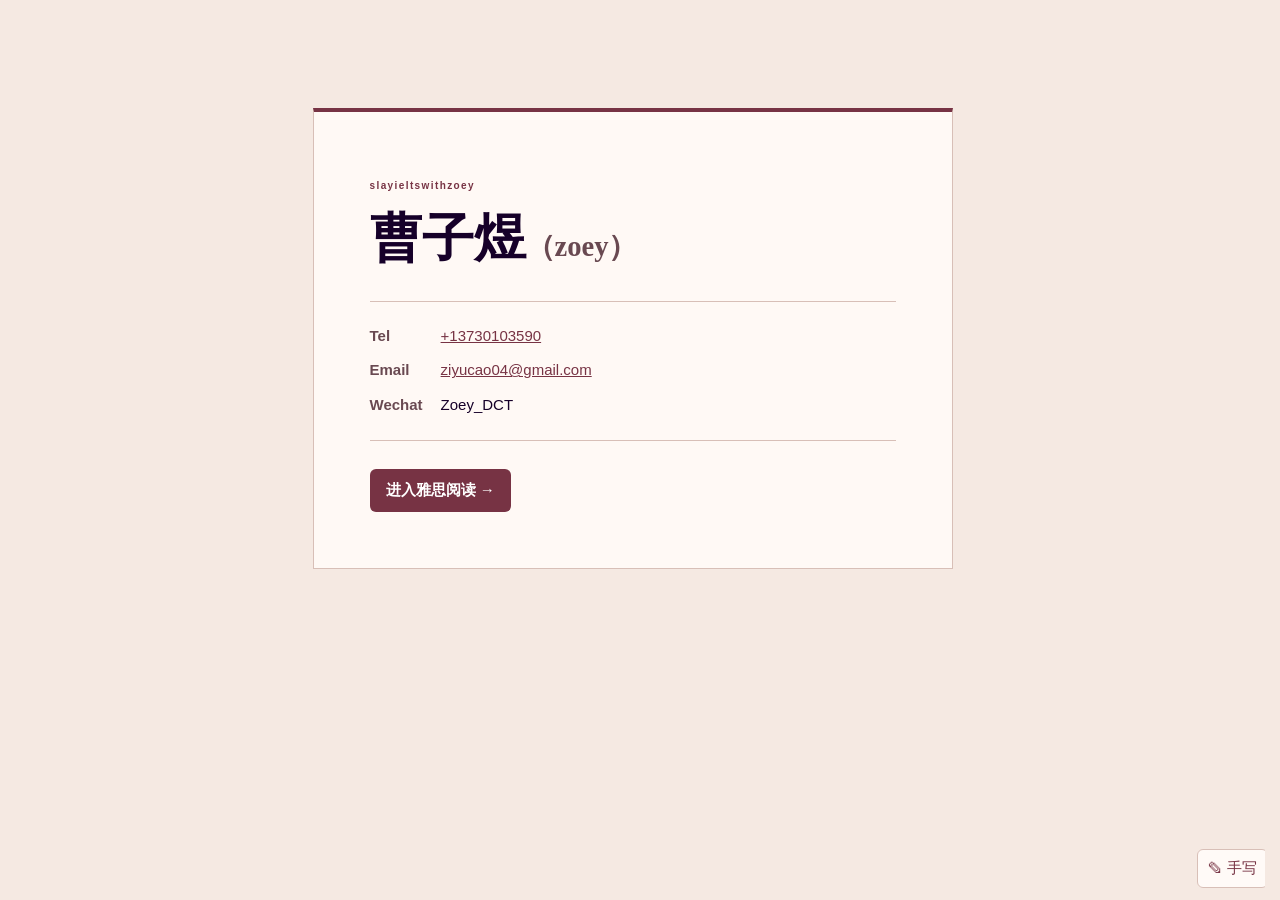
==== index.html @ f7e47e10 "files" ====
<!doctype html>
<html lang="zh-CN"><head><meta charset="utf-8"><meta name="viewport" content="width=device-width,initial-scale=1"><meta name="theme-color" content="#160029"><title>slayieltswithzoey · 雅思阅读题型与解法</title><link rel="stylesheet" href="./styles.css?v=9"><script defer src="./examples.js"></script><script defer src="./strategies.js"></script><script defer src="./pen.js?v=3"></script><script defer src="./app.js?v=11"></script></head>
<body><main class="shell">
<section id="welcome" aria-labelledby="welcome-title">
  <p class="overline" lang="en">slayieltswithzoey</p>
  <h1 id="welcome-title">曹子煜<span>（zoey）</span></h1>
  <dl class="contacts">
    <dt>Tel</dt><dd><a href="tel:+13730103590">+13730103590</a></dd>
    <dt>Email</dt><dd><a href="mailto:ziyucao04@gmail.com">ziyucao04@gmail.com</a></dd>
    <dt>Wechat</dt><dd>Zoey_DCT</dd>
  </dl>
  <a class="primary enter-course" href="#type-0">进入雅思阅读 →</a>
</section>
<div id="course" hidden><a href="#welcome">← 返回首页</a><h1 class="page-title">雅思阅读题型与解法</h1>
<div class="tabs" id="tabs" aria-label="学习分类"></div><div class="layout"><aside><div class="aside-title">小题型目录 <small>INDEX</small></div><nav id="subtypes" aria-label="小题型"></nav></aside><section id="lesson" aria-live="polite"></section></div></div></main>

<div id="shade" hidden></div><section hidden role="dialog" aria-modal="true" tabindex="-1" id="practice" aria-labelledby="ex-title"><header class="dialog-head"><div><div class="overline">CAMBRIDGE IELTS　 /　真题练习</div><h2 id="ex-title"></h2><small id="source"></small></div><button class="close" aria-label="关闭例题" id="close">×</button></header><div class="panels"><section><div class="overline">01　/　READING PASSAGE</div><h3>原文节选</h3><p id="passage" lang="en"></p></section><section><div class="overline">02　/　QUESTION</div><h3 id="qnum"></h3><div id="question" lang="en"></div><label class="response">你的作答 <input id="response" autocomplete="off" placeholder="输入答案，再核对原文"></label><div id="answer" hidden aria-live="polite"></div></section></div><button type="button" id="highlight-menu" hidden>Highlight</button><div class="actionbar"><span id="hint">先读原文，独立作答</span><button class="primary" id="reveal">显示依据与答案</button></div></section></body></html>
---- styles.css ----
:root{--ink:#160029;--wine:#773344;--paper:#F5E9E2;--muted:#694951;--line:#d8bfb7;--accent-ink:#773344;--serif:Georgia,"Noto Serif SC","Songti SC","SimSun",serif}*{box-sizing:border-box}body{margin:0;background:var(--paper);color:var(--ink);font:15px/1.65 "Segoe UI","Microsoft YaHei",sans-serif}button,input{font:inherit}button{cursor:pointer;color:inherit}button:focus-visible,input:focus-visible,summary:focus-visible{outline:3px solid #D44D5C;outline-offset:3px}.shell{width:min(1170px,calc(100% - 80px));margin-inline:auto}.mast{border-bottom:1px solid var(--line);background:#fffaf7}.mastrow,.brand,.eyebrow,.actionbar,footer,.aside-title,.card-foot,.type-meta{display:flex;align-items:center}.mastrow{justify-content:space-between;height:70px}.brand{gap:13px;font:700 25px Georgia,serif;letter-spacing:-1px}.mastmeta,.overline,.eyebrow,small,.tag{font:600 11px/1.5 "Segoe UI",sans-serif;letter-spacing:1.4px}.mastmeta{color:#694951}.mastmeta b{margin:0 9px;color:#a87976}.hero{position:relative;isolation:isolate;overflow:hidden;background:linear-gradient(108deg,#160029 10%,#46213d 58%,#773344);color:#F5E9E2;border-radius:14px;margin-top:26px;padding:31px 40px;min-height:213px}.hero-copy{position:relative;z-index:1}.eyebrow{color:#E3B5A4;gap:9px}.eyebrow i{width:22px;height:2px;background:#D44D5C}.hero h1{font:650 clamp(30px,3vw,45px)/1.3 var(--serif);margin:15px 0 8px;letter-spacing:-1.6px}.hero h1 span{display:block}.hero p{margin:0;font-size:14px;color:#F5E9E2}.atlas{position:absolute;right:2%;height:106%;top:-3%;width:39%}.tabs{display:grid;grid-template-columns:repeat(5,minmax(0,1fr));gap:8px;margin:19px 0 27px}.tab{padding:10px;border:1px solid var(--line);border-radius:8px;background:#fffaf7;font-weight:650;text-align:center}.tab span{font:12px Georgia,serif;color:var(--muted);margin-right:10px}.tab.active,.primary{background:var(--wine);color:white;border-color:var(--wine)}.tab.active span{color:#F5E9E2}.layout{display:grid;grid-template-columns:232px minmax(0,1fr);gap:36px;align-items:start}aside{border:1px solid var(--line);border-radius:11px;padding:16px 10px;background:#fffaf7}.aside-title{justify-content:space-between;padding:2px 9px 14px;font-weight:bold}.aside-title small{color:#694951;font-size:10px}.side{display:flex;width:100%;align-items:center;gap:12px;border:0;background:transparent;text-align:left;padding:11px 10px;border-radius:6px;margin:2px 0;font-size:14px}.side span{font:12px Georgia,serif;color:#694951}.side.active{color:var(--wine);background:#f1dacf;font-weight:700}.side.active:after{content:'›';margin-left:auto}.side:hover,.tab:not(.active):hover{background:#f4e3da}.type-meta{gap:12px;color:var(--muted);font-size:12px}.tag{background:#f1dacf;color:#773344;border-radius:4px;padding:3px 8px;letter-spacing:.5px}.lesson-title{margin:5px 0 2px;font:700 32px/1.5 var(--serif)}.intro{margin:0 0 17px;color:var(--muted)}.method{background:#fffaf7;border:1px solid var(--line);border-radius:11px;padding:21px 25px 0;margin-bottom:14px;box-shadow:0 3px 10px #77334410}.overline{color:var(--accent-ink);font-size:10px}.method h3{font:700 21px/1.5 var(--serif);margin:6px 0}.method p{margin:0 0 17px}.card-foot{border-top:1px solid var(--line);justify-content:space-between;gap:10px;padding:13px 0;color:var(--muted);font-size:12px}.primary{border:0;border-radius:6px;font-weight:600;padding:9px 16px;white-space:nowrap}.primary:hover{background:#592335}.note{border-left:3px solid #D44D5C;padding:3px 0 3px 15px;margin:18px 0;color:#694951;font-size:13px}.note b{display:block;color:#773344}footer{border-top:1px solid var(--line);margin-top:34px;padding:18px 0;gap:12px;font-size:12px;color:#694951}footer span{font:italic 16px Georgia,serif}.page-title{margin:30px 0 14px;font:700 clamp(26px,3vw,38px)/1.4 var(--serif)}main.shell{padding-bottom:35px}html{scrollbar-gutter:stable}.practice-open{overflow:hidden}#shade{position:fixed;inset:0;z-index:50;background:rgba(22,0,41,.59)}#practice{position:fixed;top:50%;left:50%;transform:translate(-50%,-50%);z-index:51;display:flex;flex-direction:column;width:min(1110px,94vw);max-height:92vh;max-height:92dvh;box-shadow:0 22px 85px #16002955;margin:0;background:#fffaf7;border:1px solid var(--line);border-radius:12px;overflow:hidden;scroll-margin:12px}#practice[hidden]{display:none}.dialog-head{padding:20px 25px;display:flex;justify-content:space-between;align-items:flex-start;background:#f4e3da;border-bottom:1px solid var(--line);flex:none}.dialog-head h2{font:700 clamp(18px,2.2vw,29px)/1.2 Georgia,serif;margin:7px 0}.dialog-head small{color:var(--muted);letter-spacing:0}.close{border:1px solid var(--line);background:#fffaf7;border-radius:50%;width:35px;height:35px;line-height:1;font-size:23px;flex:none}.panels{display:grid;grid-template-columns:1fr 1fr;overflow:auto;min-height:0}.panels section{padding:25px;min-width:0;overflow:auto}.panels section+section{border-left:1px solid var(--line)}.panels h3{margin:4px 0 15px;font-size:19px}.panels p[lang=en]{font:19px/1.75 Georgia,serif;margin:0}.panels mark{background:#E3B5A4;color:#160029;border-radius:2px}.qtext{white-space:pre-line;font:16px/1.65 Georgia,serif}.question-image{display:block;max-width:100%;width:auto;max-height:430px;object-fit:contain;margin:14px auto}.response{display:block;font-size:13px;color:var(--muted);margin:19px 0 8px}.response input{display:block;width:100%;margin-top:4px;padding:8px 11px;border:1px solid #a87976;border-radius:5px;background:white}.actionbar{padding:14px 25px;justify-content:space-between;gap:12px;border-top:1px solid var(--line);font-size:13px;color:var(--muted);flex:none}#answer{background:#f1dacf;border-left:3px solid #773344;padding:12px;margin-top:14px}#answer strong{display:block;color:var(--wine)}@media(max-width:800px){.shell{width:calc(100% - 32px)}.layout{grid-template-columns:180px minmax(0,1fr);gap:16px}.hero{padding:25px}.atlas{right:0}.method{padding:16px 16px 0}}@media(max-width:620px){.mastrow{height:58px}.mastmeta{font-size:9px}.brand{font-size:21px}.hero{margin-top:16px;min-height:auto;padding:21px 17px}.hero p{font-size:12px;max-width:72%}.hero h1{font-size:30px}.atlas{width:43%;right:-5%;opacity:.8}.tabs{margin:13px 0;gap:4px}.tab{padding:7px 2px}.tab span{display:none}.layout{display:block}aside{padding:8px;margin-bottom:15px}.aside-title{font-size:12px;padding:0 5px 4px}#subtypes{display:flex;overflow-x:auto}.side{width:auto;white-space:nowrap;font-size:12px;padding:6px 8px;gap:5px}.side.active:after{display:none}.lesson-title{font-size:26px}.card-foot{align-items:flex-start}.panels{display:block}.panels section{padding:16px;overflow:visible}.panels section+section{border-left:0;border-top:1px solid var(--line)}.dialog-head,.actionbar{padding:12px 15px}.panels p[lang=en]{font-size:17px}.actionbar{font-size:11px}}

.layout.basics{display:block}.basics aside[hidden]{display:none}@media(max-width:620px){.tab{font-size:13px}}

.keywords-title{font:700 21px/1.5 var(--serif);margin:22px 0 10px}.keyword-row{display:grid;grid-template-columns:32px 1fr auto;align-items:start;gap:16px;padding:18px 20px;background:#fffaf7;border:1px solid var(--line);border-radius:8px;margin:8px 0}.step-num{font:italic 21px Georgia,serif;color:var(--wine)}.keyword-body h4{margin:0;font-size:16px}.keyword-body blockquote{margin:5px 0;color:var(--wine);font:italic 17px/1.45 Georgia,serif}.keyword-body p{margin:0}.keyword-row button{align-self:center}@media(max-width:620px){.keyword-row{grid-template-columns:24px 1fr;gap:6px;padding:13px}.keyword-row button{grid-column:2;justify-self:start}}

.my-highlight{background:#fff19d;color:#160029;border-radius:2px}
mark .my-highlight{box-shadow:inset 0 -3px #b57057}
#highlight-menu{position:absolute;z-index:3;border:1px solid #ae8685;border-radius:6px;background:#fffaf7;color:#471b33;box-shadow:0 4px 16px #16002935;padding:6px 13px;font-weight:600}
#highlight-menu::before{content:"";display:inline-block;width:.8em;height:.8em;margin-right:.5em;background:#fff19d;border:1px solid #ae9864}
#welcome{max-width:640px;margin:clamp(32px,12vh,120px) auto;padding:clamp(22px,5vw,56px);border:1px solid var(--line);border-top:4px solid var(--wine);background:#fff9f5}
#welcome h1{margin:12px 0 28px;font:700 clamp(32px,6vw,52px)/1.3 var(--serif)}
#welcome h1 span{font-size:.55em;color:var(--muted)}
.contacts{display:grid;grid-template-columns:auto 1fr;gap:10px 18px;padding:22px 0;margin:0 0 28px;border-block:1px solid var(--line)}
.contacts dt{font-weight:600;color:var(--muted)}.contacts dd{margin:0;overflow-wrap:anywhere}.contacts a,#course>a{color:var(--wine)}.enter-course{display:inline-block;text-decoration:none}#course>a{display:inline-block;margin-top:16px}
.ink-surface{position:relative}.ink-layer{position:absolute;inset:0;width:100%;height:100%;pointer-events:none;z-index:2;overflow:hidden}.ink-layer path{fill:none;stroke:#ae284a;stroke-width:2.6;stroke-linecap:round;stroke-linejoin:round}.pen-on .ink-layer{pointer-events:auto;touch-action:none;cursor:crosshair;user-select:none}.pen-tools{display:flex;align-items:center;gap:4px}.pen-tools button{border:1px solid var(--line);border-radius:6px;background:#fffaf7;color:var(--wine);padding:6px 10px}.pen-tools button[aria-pressed=true]{background:var(--wine);color:white}main>.pen-tools{position:fixed;bottom:12px;right:12px;z-index:10}.dialog-head .pen-tools{flex-wrap:wrap;justify-content:end}
.dialog-head{gap:8px}.dialog-head .pen-tools{margin-left:auto}.dialog-head>div:first-child{min-width:0;overflow-wrap:anywhere}.dialog-head .pen-tools button{white-space:nowrap}
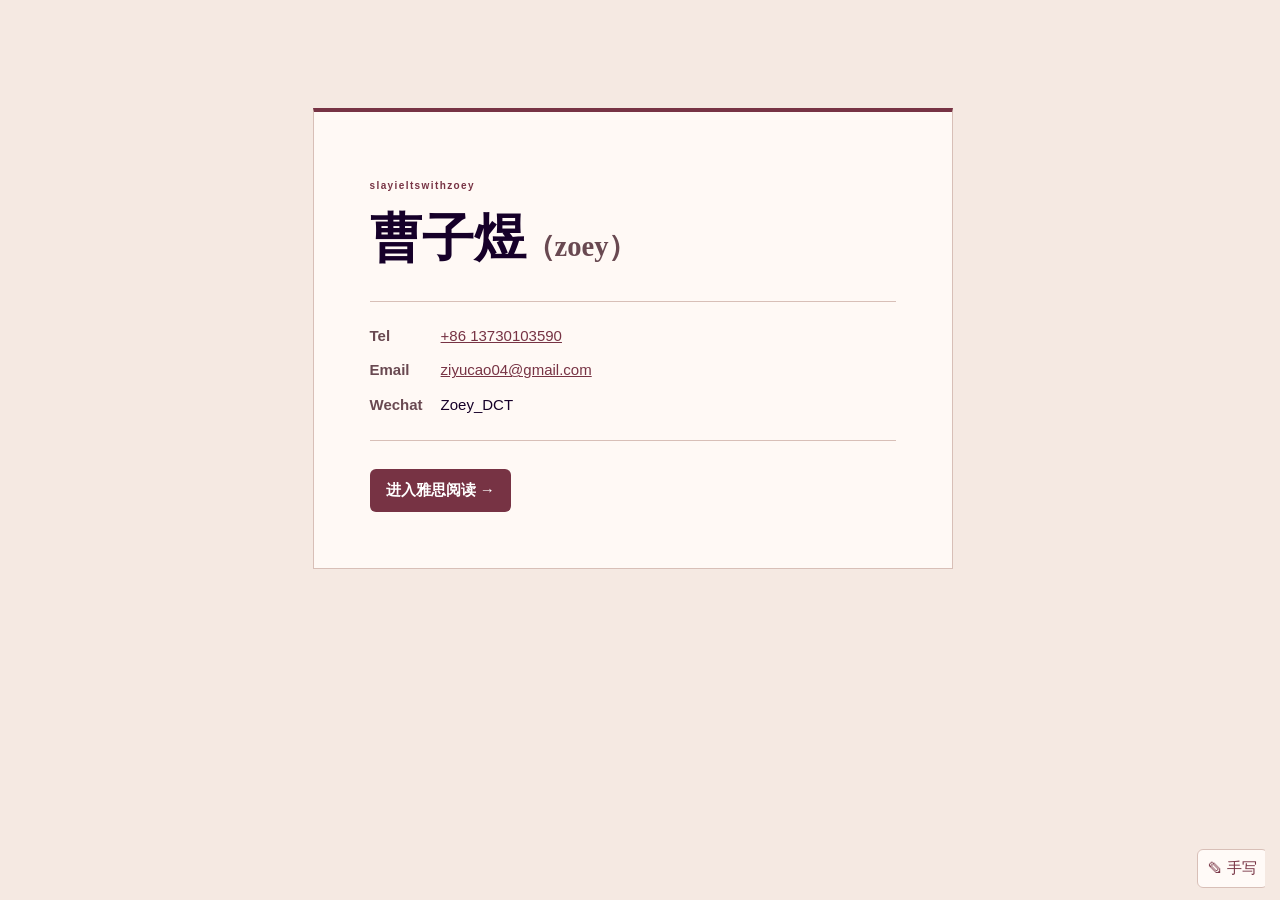
==== commit c335b50f: "phone" ====
--- a/index.html
+++ b/index.html
@@ -5,7 +5,7 @@
   <p class="overline" lang="en">slayieltswithzoey</p>
   <h1 id="welcome-title">曹子煜<span>（zoey）</span></h1>
   <dl class="contacts">
-    <dt>Tel</dt><dd><a href="tel:+13730103590">+13730103590</a></dd>
+    <dt>Tel</dt><dd><a href="tel:+8613730103590">+86 13730103590</a></dd>
     <dt>Email</dt><dd><a href="mailto:ziyucao04@gmail.com">ziyucao04@gmail.com</a></dd>
     <dt>Wechat</dt><dd>Zoey_DCT</dd>
   </dl>
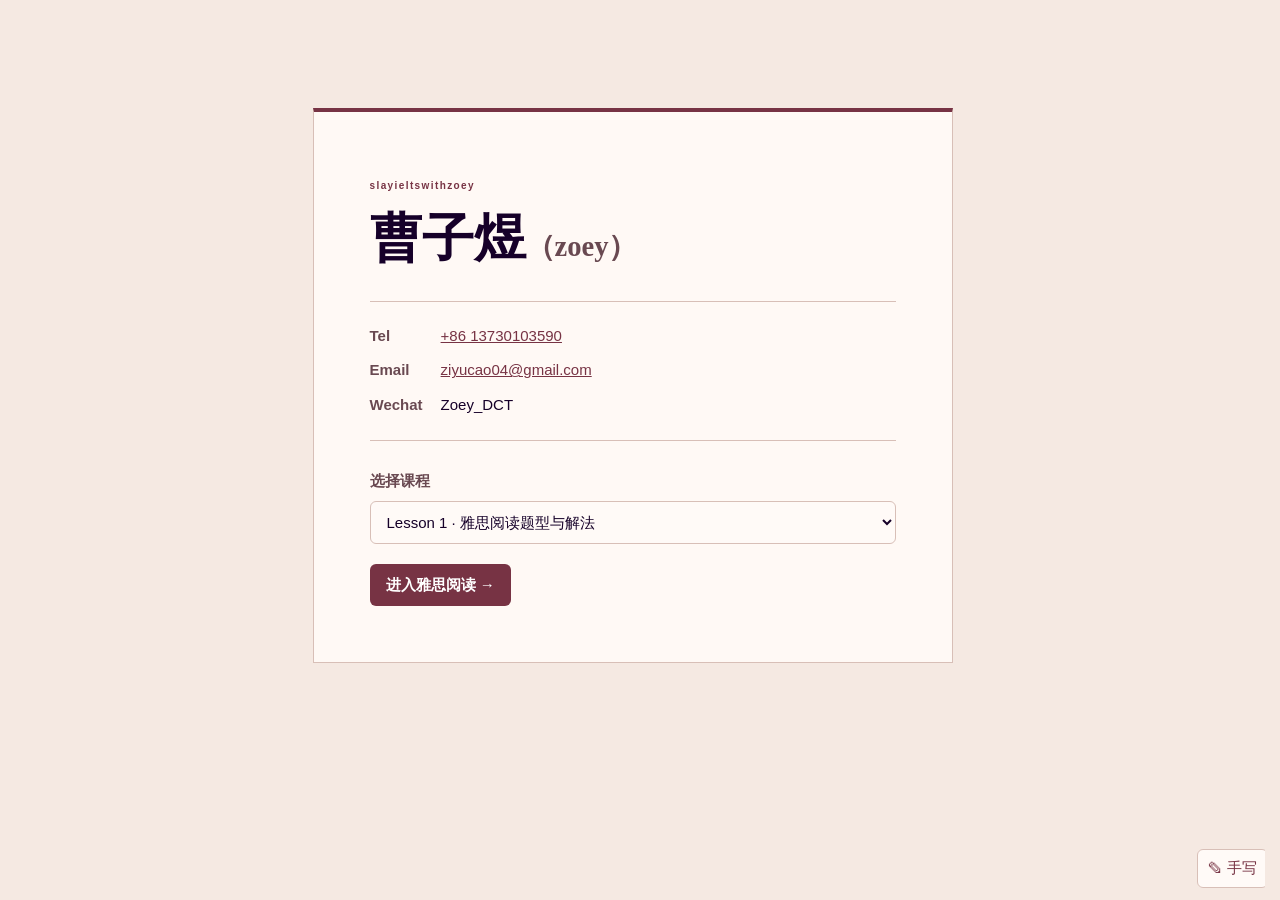
==== commit f44feab4: "lesson2" ====
--- a/index.html
+++ b/index.html
@@ -1,6 +1,6 @@
 <!doctype html>
-<html lang="zh-CN"><head><meta charset="utf-8"><meta name="viewport" content="width=device-width,initial-scale=1"><meta name="theme-color" content="#160029"><title>slayieltswithzoey · 雅思阅读题型与解法</title><link rel="stylesheet" href="./styles.css?v=9"><script defer src="./examples.js"></script><script defer src="./strategies.js"></script><script defer src="./pen.js?v=3"></script><script defer src="./app.js?v=11"></script></head>
-<body><main class="shell">
+<html lang="zh-CN"><head><meta charset="utf-8"><meta name="viewport" content="width=device-width,initial-scale=1"><meta name="theme-color" content="#160029"><title>slayieltswithzoey · 雅思阅读题型与解法</title><link rel="stylesheet" href="./styles.css?v=14"><script defer src="./examples.js?v=2"></script><script defer src="./strategies.js"></script><script defer src="./pen.js?v=3"></script><script defer src="./lesson2.js?v=1"></script><script defer src="./app.js?v=16"></script></head>
+<body><main id="page-surface"><div class="shell">
 <section id="welcome" aria-labelledby="welcome-title">
   <p class="overline" lang="en">slayieltswithzoey</p>
   <h1 id="welcome-title">曹子煜<span>（zoey）</span></h1>
@@ -9,9 +9,16 @@
     <dt>Email</dt><dd><a href="mailto:ziyucao04@gmail.com">ziyucao04@gmail.com</a></dd>
     <dt>Wechat</dt><dd>Zoey_DCT</dd>
   </dl>
-  <a class="primary enter-course" href="#type-0">进入雅思阅读 →</a>
+  <div class="lesson-picker">
+    <label for="lesson-select">选择课程</label>
+    <select id="lesson-select">
+      <option value="1">Lesson 1 · 雅思阅读题型与解法</option>
+      <option value="2">Lesson 2 · 判断 / heading / 焚决</option>
+    </select>
+  </div>
+  <a id="enter-course" class="primary enter-course" href="#lesson-1/type-0">进入雅思阅读 →</a>
 </section>
 <div id="course" hidden><a href="#welcome">← 返回首页</a><h1 class="page-title">雅思阅读题型与解法</h1>
-<div class="tabs" id="tabs" aria-label="学习分类"></div><div class="layout"><aside><div class="aside-title">小题型目录 <small>INDEX</small></div><nav id="subtypes" aria-label="小题型"></nav></aside><section id="lesson" aria-live="polite"></section></div></div></main>
+<div class="tabs" id="tabs" aria-label="学习分类"></div><div class="layout"><aside><div class="aside-title">小题型目录 <small>INDEX</small></div><nav id="subtypes" aria-label="小题型"></nav></aside><section id="lesson" aria-live="polite"></section></div></div></div></main>
 
-<div id="shade" hidden></div><section hidden role="dialog" aria-modal="true" tabindex="-1" id="practice" aria-labelledby="ex-title"><header class="dialog-head"><div><div class="overline">CAMBRIDGE IELTS　 /　真题练习</div><h2 id="ex-title"></h2><small id="source"></small></div><button class="close" aria-label="关闭例题" id="close">×</button></header><div class="panels"><section><div class="overline">01　/　READING PASSAGE</div><h3>原文节选</h3><p id="passage" lang="en"></p></section><section><div class="overline">02　/　QUESTION</div><h3 id="qnum"></h3><div id="question" lang="en"></div><label class="response">你的作答 <input id="response" autocomplete="off" placeholder="输入答案，再核对原文"></label><div id="answer" hidden aria-live="polite"></div></section></div><button type="button" id="highlight-menu" hidden>Highlight</button><div class="actionbar"><span id="hint">先读原文，独立作答</span><button class="primary" id="reveal">显示依据与答案</button></div></section></body></html>
+<div id="shade" hidden></div><section hidden role="dialog" aria-modal="true" tabindex="-1" id="practice" aria-labelledby="ex-title"><header class="dialog-head"><div><div class="overline">CAMBRIDGE IELTS　 /　真题练习</div><h2 id="ex-title"></h2><small id="source"></small></div><button class="close" aria-label="关闭例题" id="close">×</button></header><div class="panels"><section><div class="practice-sheet"><div class="overline">01　/　READING PASSAGE</div><h3>原文节选</h3><p id="passage" lang="en"></p></div></section><section><div class="practice-sheet"><div class="overline">02　/　QUESTION</div><h3 id="qnum"></h3><div id="question" lang="en"></div><label class="response">你的作答 <input id="response" autocomplete="off" placeholder="输入答案，再核对原文"></label><div id="answer" hidden aria-live="polite"></div></div></section></div><button type="button" id="highlight-menu" hidden>Highlight</button><div class="actionbar"><span id="hint">先读原文，独立作答</span><button class="primary" id="reveal">显示依据与答案</button></div></section></body></html>
--- a/styles.css
+++ b/styles.css
@@ -1,6 +1,7 @@
-:root{--ink:#160029;--wine:#773344;--paper:#F5E9E2;--muted:#694951;--line:#d8bfb7;--accent-ink:#773344;--serif:Georgia,"Noto Serif SC","Songti SC","SimSun",serif}*{box-sizing:border-box}body{margin:0;background:var(--paper);color:var(--ink);font:15px/1.65 "Segoe UI","Microsoft YaHei",sans-serif}button,input{font:inherit}button{cursor:pointer;color:inherit}button:focus-visible,input:focus-visible,summary:focus-visible{outline:3px solid #D44D5C;outline-offset:3px}.shell{width:min(1170px,calc(100% - 80px));margin-inline:auto}.mast{border-bottom:1px solid var(--line);background:#fffaf7}.mastrow,.brand,.eyebrow,.actionbar,footer,.aside-title,.card-foot,.type-meta{display:flex;align-items:center}.mastrow{justify-content:space-between;height:70px}.brand{gap:13px;font:700 25px Georgia,serif;letter-spacing:-1px}.mastmeta,.overline,.eyebrow,small,.tag{font:600 11px/1.5 "Segoe UI",sans-serif;letter-spacing:1.4px}.mastmeta{color:#694951}.mastmeta b{margin:0 9px;color:#a87976}.hero{position:relative;isolation:isolate;overflow:hidden;background:linear-gradient(108deg,#160029 10%,#46213d 58%,#773344);color:#F5E9E2;border-radius:14px;margin-top:26px;padding:31px 40px;min-height:213px}.hero-copy{position:relative;z-index:1}.eyebrow{color:#E3B5A4;gap:9px}.eyebrow i{width:22px;height:2px;background:#D44D5C}.hero h1{font:650 clamp(30px,3vw,45px)/1.3 var(--serif);margin:15px 0 8px;letter-spacing:-1.6px}.hero h1 span{display:block}.hero p{margin:0;font-size:14px;color:#F5E9E2}.atlas{position:absolute;right:2%;height:106%;top:-3%;width:39%}.tabs{display:grid;grid-template-columns:repeat(5,minmax(0,1fr));gap:8px;margin:19px 0 27px}.tab{padding:10px;border:1px solid var(--line);border-radius:8px;background:#fffaf7;font-weight:650;text-align:center}.tab span{font:12px Georgia,serif;color:var(--muted);margin-right:10px}.tab.active,.primary{background:var(--wine);color:white;border-color:var(--wine)}.tab.active span{color:#F5E9E2}.layout{display:grid;grid-template-columns:232px minmax(0,1fr);gap:36px;align-items:start}aside{border:1px solid var(--line);border-radius:11px;padding:16px 10px;background:#fffaf7}.aside-title{justify-content:space-between;padding:2px 9px 14px;font-weight:bold}.aside-title small{color:#694951;font-size:10px}.side{display:flex;width:100%;align-items:center;gap:12px;border:0;background:transparent;text-align:left;padding:11px 10px;border-radius:6px;margin:2px 0;font-size:14px}.side span{font:12px Georgia,serif;color:#694951}.side.active{color:var(--wine);background:#f1dacf;font-weight:700}.side.active:after{content:'›';margin-left:auto}.side:hover,.tab:not(.active):hover{background:#f4e3da}.type-meta{gap:12px;color:var(--muted);font-size:12px}.tag{background:#f1dacf;color:#773344;border-radius:4px;padding:3px 8px;letter-spacing:.5px}.lesson-title{margin:5px 0 2px;font:700 32px/1.5 var(--serif)}.intro{margin:0 0 17px;color:var(--muted)}.method{background:#fffaf7;border:1px solid var(--line);border-radius:11px;padding:21px 25px 0;margin-bottom:14px;box-shadow:0 3px 10px #77334410}.overline{color:var(--accent-ink);font-size:10px}.method h3{font:700 21px/1.5 var(--serif);margin:6px 0}.method p{margin:0 0 17px}.card-foot{border-top:1px solid var(--line);justify-content:space-between;gap:10px;padding:13px 0;color:var(--muted);font-size:12px}.primary{border:0;border-radius:6px;font-weight:600;padding:9px 16px;white-space:nowrap}.primary:hover{background:#592335}.note{border-left:3px solid #D44D5C;padding:3px 0 3px 15px;margin:18px 0;color:#694951;font-size:13px}.note b{display:block;color:#773344}footer{border-top:1px solid var(--line);margin-top:34px;padding:18px 0;gap:12px;font-size:12px;color:#694951}footer span{font:italic 16px Georgia,serif}.page-title{margin:30px 0 14px;font:700 clamp(26px,3vw,38px)/1.4 var(--serif)}main.shell{padding-bottom:35px}html{scrollbar-gutter:stable}.practice-open{overflow:hidden}#shade{position:fixed;inset:0;z-index:50;background:rgba(22,0,41,.59)}#practice{position:fixed;top:50%;left:50%;transform:translate(-50%,-50%);z-index:51;display:flex;flex-direction:column;width:min(1110px,94vw);max-height:92vh;max-height:92dvh;box-shadow:0 22px 85px #16002955;margin:0;background:#fffaf7;border:1px solid var(--line);border-radius:12px;overflow:hidden;scroll-margin:12px}#practice[hidden]{display:none}.dialog-head{padding:20px 25px;display:flex;justify-content:space-between;align-items:flex-start;background:#f4e3da;border-bottom:1px solid var(--line);flex:none}.dialog-head h2{font:700 clamp(18px,2.2vw,29px)/1.2 Georgia,serif;margin:7px 0}.dialog-head small{color:var(--muted);letter-spacing:0}.close{border:1px solid var(--line);background:#fffaf7;border-radius:50%;width:35px;height:35px;line-height:1;font-size:23px;flex:none}.panels{display:grid;grid-template-columns:1fr 1fr;overflow:auto;min-height:0}.panels section{padding:25px;min-width:0;overflow:auto}.panels section+section{border-left:1px solid var(--line)}.panels h3{margin:4px 0 15px;font-size:19px}.panels p[lang=en]{font:19px/1.75 Georgia,serif;margin:0}.panels mark{background:#E3B5A4;color:#160029;border-radius:2px}.qtext{white-space:pre-line;font:16px/1.65 Georgia,serif}.question-image{display:block;max-width:100%;width:auto;max-height:430px;object-fit:contain;margin:14px auto}.response{display:block;font-size:13px;color:var(--muted);margin:19px 0 8px}.response input{display:block;width:100%;margin-top:4px;padding:8px 11px;border:1px solid #a87976;border-radius:5px;background:white}.actionbar{padding:14px 25px;justify-content:space-between;gap:12px;border-top:1px solid var(--line);font-size:13px;color:var(--muted);flex:none}#answer{background:#f1dacf;border-left:3px solid #773344;padding:12px;margin-top:14px}#answer strong{display:block;color:var(--wine)}@media(max-width:800px){.shell{width:calc(100% - 32px)}.layout{grid-template-columns:180px minmax(0,1fr);gap:16px}.hero{padding:25px}.atlas{right:0}.method{padding:16px 16px 0}}@media(max-width:620px){.mastrow{height:58px}.mastmeta{font-size:9px}.brand{font-size:21px}.hero{margin-top:16px;min-height:auto;padding:21px 17px}.hero p{font-size:12px;max-width:72%}.hero h1{font-size:30px}.atlas{width:43%;right:-5%;opacity:.8}.tabs{margin:13px 0;gap:4px}.tab{padding:7px 2px}.tab span{display:none}.layout{display:block}aside{padding:8px;margin-bottom:15px}.aside-title{font-size:12px;padding:0 5px 4px}#subtypes{display:flex;overflow-x:auto}.side{width:auto;white-space:nowrap;font-size:12px;padding:6px 8px;gap:5px}.side.active:after{display:none}.lesson-title{font-size:26px}.card-foot{align-items:flex-start}.panels{display:block}.panels section{padding:16px;overflow:visible}.panels section+section{border-left:0;border-top:1px solid var(--line)}.dialog-head,.actionbar{padding:12px 15px}.panels p[lang=en]{font-size:17px}.actionbar{font-size:11px}}
+:root{--ink:#160029;--wine:#773344;--paper:#F5E9E2;--muted:#694951;--line:#d8bfb7;--accent-ink:#773344;--serif:Georgia,"Noto Serif SC","Songti SC","SimSun",serif}*{box-sizing:border-box}body{margin:0;background:var(--paper);color:var(--ink);font:15px/1.65 "Segoe UI","Microsoft YaHei",sans-serif}button,input{font:inherit}button{cursor:pointer;color:inherit}button:focus-visible,input:focus-visible,summary:focus-visible{outline:3px solid #D44D5C;outline-offset:3px}.shell{width:min(1170px,calc(100% - 80px));margin-inline:auto}.mast{border-bottom:1px solid var(--line);background:#fffaf7}.mastrow,.brand,.eyebrow,.actionbar,footer,.aside-title,.card-foot,.type-meta{display:flex;align-items:center}.mastrow{justify-content:space-between;height:70px}.brand{gap:13px;font:700 25px Georgia,serif;letter-spacing:-1px}.mastmeta,.overline,.eyebrow,small,.tag{font:600 11px/1.5 "Segoe UI",sans-serif;letter-spacing:1.4px}.mastmeta{color:#694951}.mastmeta b{margin:0 9px;color:#a87976}.hero{position:relative;isolation:isolate;overflow:hidden;background:linear-gradient(108deg,#160029 10%,#46213d 58%,#773344);color:#F5E9E2;border-radius:14px;margin-top:26px;padding:31px 40px;min-height:213px}.hero-copy{position:relative;z-index:1}.eyebrow{color:#E3B5A4;gap:9px}.eyebrow i{width:22px;height:2px;background:#D44D5C}.hero h1{font:650 clamp(30px,3vw,45px)/1.3 var(--serif);margin:15px 0 8px;letter-spacing:-1.6px}.hero h1 span{display:block}.hero p{margin:0;font-size:14px;color:#F5E9E2}.atlas{position:absolute;right:2%;height:106%;top:-3%;width:39%}.tabs{display:grid;grid-template-columns:repeat(5,minmax(0,1fr));gap:8px;margin:19px 0 27px}.tab{padding:10px;border:1px solid var(--line);border-radius:8px;background:#fffaf7;font-weight:650;text-align:center}.tab span{font:12px Georgia,serif;color:var(--muted);margin-right:10px}.tab.active,.primary{background:var(--wine);color:white;border-color:var(--wine)}.tab.active span{color:#F5E9E2}.layout{display:grid;grid-template-columns:232px minmax(0,1fr);gap:36px;align-items:start}aside{border:1px solid var(--line);border-radius:11px;padding:16px 10px;background:#fffaf7}.aside-title{justify-content:space-between;padding:2px 9px 14px;font-weight:bold}.aside-title small{color:#694951;font-size:10px}.side{display:flex;width:100%;align-items:center;gap:12px;border:0;background:transparent;text-align:left;padding:11px 10px;border-radius:6px;margin:2px 0;font-size:14px}.side span{font:12px Georgia,serif;color:#694951}.side.active{color:var(--wine);background:#f1dacf;font-weight:700}.side.active:after{content:'›';margin-left:auto}.side:hover,.tab:not(.active):hover{background:#f4e3da}.type-meta{gap:12px;color:var(--muted);font-size:12px}.tag{background:#f1dacf;color:#773344;border-radius:4px;padding:3px 8px;letter-spacing:.5px}.lesson-title{margin:5px 0 2px;font:700 32px/1.5 var(--serif)}.intro{margin:0 0 17px;color:var(--muted)}.method{background:#fffaf7;border:1px solid var(--line);border-radius:11px;padding:21px 25px 0;margin-bottom:14px;box-shadow:0 3px 10px #77334410}.overline{color:var(--accent-ink);font-size:10px}.method h3{font:700 21px/1.5 var(--serif);margin:6px 0}.method p{margin:0 0 17px}.card-foot{border-top:1px solid var(--line);justify-content:space-between;gap:10px;padding:13px 0;color:var(--muted);font-size:12px}.primary{border:0;border-radius:6px;font-weight:600;padding:9px 16px;white-space:nowrap}.primary:hover{background:#592335}.note{border-left:3px solid #D44D5C;padding:3px 0 3px 15px;margin:18px 0;color:#694951;font-size:13px}.note b{display:block;color:#773344}footer{border-top:1px solid var(--line);margin-top:34px;padding:18px 0;gap:12px;font-size:12px;color:#694951}footer span{font:italic 16px Georgia,serif}.page-title{margin:30px 0 14px;font:700 clamp(26px,3vw,38px)/1.4 var(--serif)}#page-surface{display:flow-root;min-height:100vh;padding-bottom:35px}html{scrollbar-gutter:stable}.practice-open{overflow:hidden}#shade{position:fixed;inset:0;z-index:50;background:rgba(22,0,41,.59)}#practice{position:fixed;top:50%;left:50%;transform:translate(-50%,-50%);z-index:51;display:flex;flex-direction:column;width:min(1110px,94vw);max-height:92vh;max-height:92dvh;box-shadow:0 22px 85px #16002955;margin:0;background:#fffaf7;border:1px solid var(--line);border-radius:12px;overflow:hidden;scroll-margin:12px}#practice[hidden]{display:none}.dialog-head{padding:20px 25px;display:flex;justify-content:space-between;align-items:flex-start;background:#f4e3da;border-bottom:1px solid var(--line);flex:none}.dialog-head h2{font:700 clamp(18px,2.2vw,29px)/1.2 Georgia,serif;margin:7px 0}.dialog-head small{color:var(--muted);letter-spacing:0}.close{border:1px solid var(--line);background:#fffaf7;border-radius:50%;width:35px;height:35px;line-height:1;font-size:23px;flex:none}.panels{display:grid;grid-template-columns:1fr 1fr;overflow:auto;min-height:0}.panels section{padding:25px;min-width:0;overflow:auto}.panels section+section{border-left:1px solid var(--line)}.panels h3{margin:4px 0 15px;font-size:19px}.panels p[lang=en]{font:19px/1.75 Georgia,serif;margin:0}.panels mark{background:#E3B5A4;color:#160029;border-radius:2px}.qtext{white-space:pre-line;font:16px/1.65 Georgia,serif}.question-image{display:block;max-width:100%;width:auto;max-height:430px;object-fit:contain;margin:14px auto}.response{display:block;font-size:13px;color:var(--muted);margin:19px 0 8px}.response input{display:block;width:100%;margin-top:4px;padding:8px 11px;border:1px solid #a87976;border-radius:5px;background:white}.actionbar{padding:14px 25px;justify-content:space-between;gap:12px;border-top:1px solid var(--line);font-size:13px;color:var(--muted);flex:none}#answer{background:#f1dacf;border-left:3px solid #773344;padding:12px;margin-top:14px}#answer strong{display:block;color:var(--wine)}@media(max-width:800px){.shell{width:calc(100% - 32px)}.layout{grid-template-columns:180px minmax(0,1fr);gap:16px}.hero{padding:25px}.atlas{right:0}.method{padding:16px 16px 0}}@media(max-width:620px){.mastrow{height:58px}.mastmeta{font-size:9px}.brand{font-size:21px}.hero{margin-top:16px;min-height:auto;padding:21px 17px}.hero p{font-size:12px;max-width:72%}.hero h1{font-size:30px}.atlas{width:43%;right:-5%;opacity:.8}.tabs{margin:13px 0;gap:4px}.tab{padding:7px 2px}.tab span{display:none}.layout{display:block}aside{padding:8px;margin-bottom:15px}.aside-title{font-size:12px;padding:0 5px 4px}#subtypes{display:flex;overflow-x:auto}.side{width:auto;white-space:nowrap;font-size:12px;padding:6px 8px;gap:5px}.side.active:after{display:none}.lesson-title{font-size:26px}.card-foot{align-items:flex-start}.panels{display:block}.panels section{padding:16px;overflow:visible}.panels section+section{border-left:0;border-top:1px solid var(--line)}.dialog-head,.actionbar{padding:12px 15px}.panels p[lang=en]{font-size:17px}.actionbar{font-size:11px}}
 
-.layout.basics{display:block}.basics aside[hidden]{display:none}@media(max-width:620px){.tab{font-size:13px}}
+.layout.basics{display:block}.basics aside[hidden]{display:none}.tabs[hidden]{display:none}@media(max-width:620px){.tab{font-size:13px}}
+.lesson-picker{margin-bottom:20px}.lesson-picker label{display:block;margin-bottom:7px;font-weight:600;color:var(--muted)}.lesson-picker select{display:block;width:100%;min-width:0;padding:11px 12px;border:1px solid var(--line);border-radius:6px;background:#fffaf7;color:var(--ink);font:inherit}.lesson-picker select:focus-visible{outline:3px solid #D44D5C;outline-offset:3px}
 
 .keywords-title{font:700 21px/1.5 var(--serif);margin:22px 0 10px}.keyword-row{display:grid;grid-template-columns:32px 1fr auto;align-items:start;gap:16px;padding:18px 20px;background:#fffaf7;border:1px solid var(--line);border-radius:8px;margin:8px 0}.step-num{font:italic 21px Georgia,serif;color:var(--wine)}.keyword-body h4{margin:0;font-size:16px}.keyword-body blockquote{margin:5px 0;color:var(--wine);font:italic 17px/1.45 Georgia,serif}.keyword-body p{margin:0}.keyword-row button{align-self:center}@media(max-width:620px){.keyword-row{grid-template-columns:24px 1fr;gap:6px;padding:13px}.keyword-row button{grid-column:2;justify-self:start}}
 
@@ -8,10 +9,37 @@
 mark .my-highlight{box-shadow:inset 0 -3px #b57057}
 #highlight-menu{position:absolute;z-index:3;border:1px solid #ae8685;border-radius:6px;background:#fffaf7;color:#471b33;box-shadow:0 4px 16px #16002935;padding:6px 13px;font-weight:600}
 #highlight-menu::before{content:"";display:inline-block;width:.8em;height:.8em;margin-right:.5em;background:#fff19d;border:1px solid #ae9864}
-#welcome{max-width:640px;margin:clamp(32px,12vh,120px) auto;padding:clamp(22px,5vw,56px);border:1px solid var(--line);border-top:4px solid var(--wine);background:#fff9f5}
-#welcome h1{margin:12px 0 28px;font:700 clamp(32px,6vw,52px)/1.3 var(--serif)}
-#welcome h1 span{font-size:.55em;color:var(--muted)}
-.contacts{display:grid;grid-template-columns:auto 1fr;gap:10px 18px;padding:22px 0;margin:0 0 28px;border-block:1px solid var(--line)}
+#welcome{max-width:640px;margin:clamp(32px,12vh,120px) auto;padding:clamp(22px,5vw,56px);border:1px solid var(--line);border-top:4px solid var(--wine);background:#fff9f5}
+#welcome h1{margin:12px 0 28px;font:700 clamp(32px,6vw,52px)/1.3 var(--serif)}
+#welcome h1 span{font-size:.55em;color:var(--muted)}
+.contacts{display:grid;grid-template-columns:auto 1fr;gap:10px 18px;padding:22px 0;margin:0 0 28px;border-block:1px solid var(--line)}
 .contacts dt{font-weight:600;color:var(--muted)}.contacts dd{margin:0;overflow-wrap:anywhere}.contacts a,#course>a{color:var(--wine)}.enter-course{display:inline-block;text-decoration:none}#course>a{display:inline-block;margin-top:16px}
 .ink-surface{position:relative}.ink-layer{position:absolute;inset:0;width:100%;height:100%;pointer-events:none;z-index:2;overflow:hidden}.ink-layer path{fill:none;stroke:#ae284a;stroke-width:2.6;stroke-linecap:round;stroke-linejoin:round}.pen-on .ink-layer{pointer-events:auto;touch-action:none;cursor:crosshair;user-select:none}.pen-tools{display:flex;align-items:center;gap:4px}.pen-tools button{border:1px solid var(--line);border-radius:6px;background:#fffaf7;color:var(--wine);padding:6px 10px}.pen-tools button[aria-pressed=true]{background:var(--wine);color:white}main>.pen-tools{position:fixed;bottom:12px;right:12px;z-index:10}.dialog-head .pen-tools{flex-wrap:wrap;justify-content:end}
 .dialog-head{gap:8px}.dialog-head .pen-tools{margin-left:auto}.dialog-head>div:first-child{min-width:0;overflow-wrap:anywhere}.dialog-head .pen-tools button{white-space:nowrap}
+.panels section { padding: 0; }
+.practice-sheet { min-height: 100%; padding: 25px; }
+.pen-on .practice-sheet, .practice-sheet:has(.ink-layer path) {
+  min-height: max(100%, 64vh);
+  padding-bottom: clamp(160px, 30vh, 360px);
+}
+.practice-sheet .response { position: relative; z-index: 3; }
+@media (max-width: 620px) { .practice-sheet { padding: 16px; } }
+
+#passage, #answer span { white-space: pre-line; }
+.response[hidden] { display: none; }
+.group-response { position: relative; z-index: 3; display: flex; flex-wrap: wrap; gap: 10px; border: 1px solid var(--line); }
+.group-response label { white-space: nowrap; }
+.tabs.lesson-two-tabs{grid-template-columns:repeat(3,minmax(0,1fr))}
+.lesson-two{max-width:980px;margin-inline:auto;padding-bottom:40px}
+.lesson-two-cards{display:grid;grid-template-columns:repeat(2,minmax(0,1fr));gap:16px;margin-top:20px}
+.lesson-two-card{display:grid;grid-template-columns:30px minmax(0,1fr);align-content:start;gap:8px 12px;padding:22px;background:#fffaf7;border:1px solid var(--line);border-radius:9px}
+.lesson-two-card h3{margin:0;font-size:18px;line-height:1.5}
+.lesson-two-card p{grid-column:2;margin:0;line-height:1.85;overflow-wrap:anywhere}
+.lesson-two-note{border-left:3px solid var(--wine);background:#f1dacf;padding:12px 16px;color:var(--muted)}
+.lesson-two-table{width:100%;border-collapse:collapse;background:#fffaf7;margin-top:20px}
+.lesson-two-table caption{text-align:left;font-weight:600;margin-bottom:10px;color:var(--muted)}
+.lesson-two-table th,.lesson-two-table td{border:1px solid var(--line);padding:13px 18px;text-align:left;overflow-wrap:anywhere}
+.lesson-two-table thead{background:#f1dacf;color:var(--wine)}
+.lesson-two-table tbody th{width:26%;font-weight:600}
+.lesson-two-table td{font-size:16px;line-height:1.8}
+@media(max-width:620px){.lesson-two-cards{grid-template-columns:1fr;gap:12px}.lesson-two-card{padding:17px;gap:6px 8px}.lesson-two-card h3{font-size:17px}.lesson-two-table th,.lesson-two-table td{padding:10px;font-size:14px}.lesson-two-table tbody th{width:30%}}
